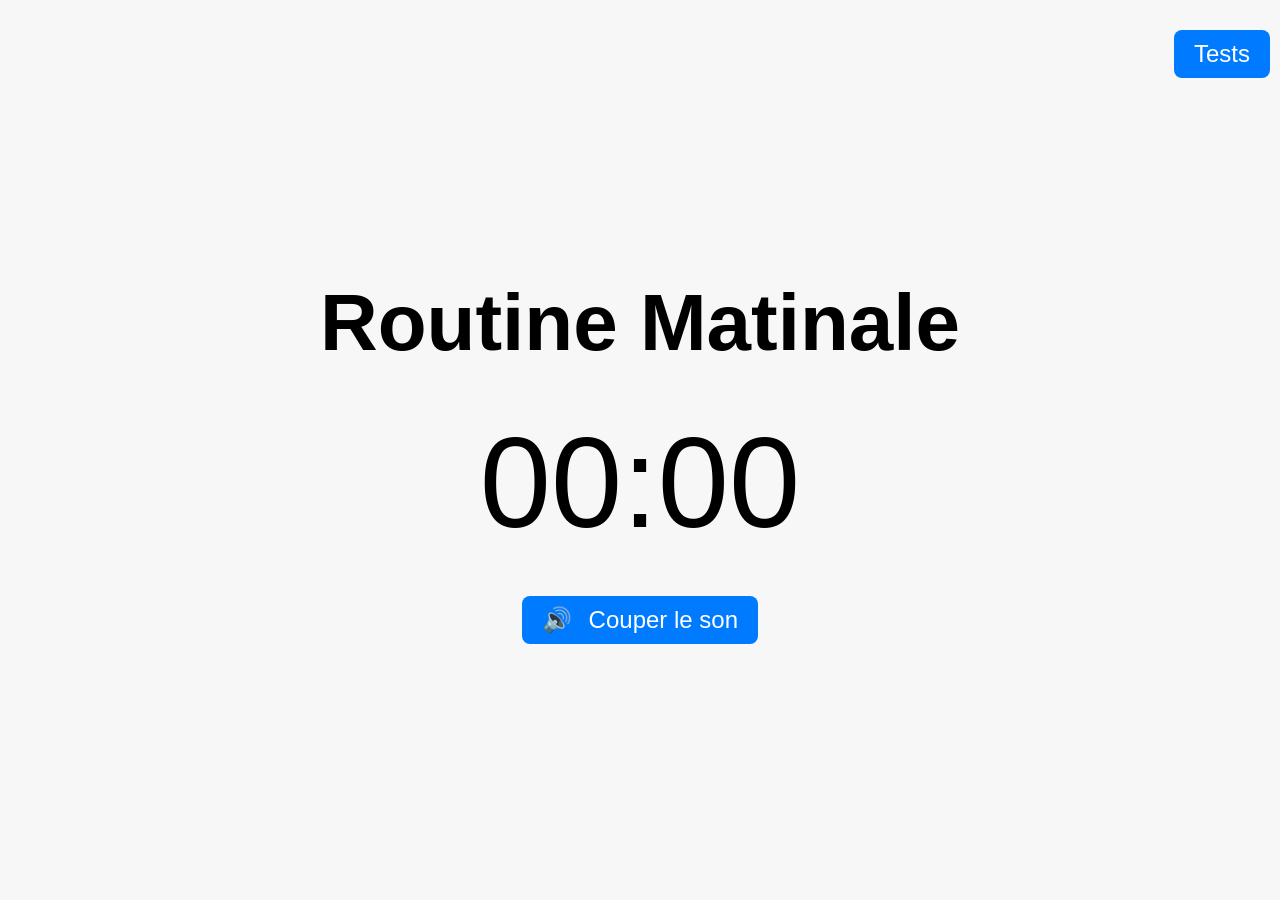
==== routine.html @ b9249f93 "Initial commit" ====
<!DOCTYPE html>
<html lang="fr">
<head>
  <meta charset="UTF-8">
  <meta name="viewport" content="width=device-width, initial-scale=1.0">
  <title>Routine Matinale</title>
  <style>
    body {
      font-family: Arial, sans-serif;
      display: flex;
      flex-direction: column;
      align-items: center;
      justify-content: center;
      height: 100vh;
      margin: 0;
      background-color: #f7f7f7;
    }
    h1 {
      font-size: 5rem;
      margin: 20px 0;
    }
    h2 {
      font-size: 3rem;
      margin: 10px 0;
    }
    .time {
      font-size: 8rem;
      margin: 20px 0;
    }
    p {
      font-size: 2.5rem;
    }
    button {
      padding: 10px 20px;
      font-size: 1.5rem;
      margin-top: 20px;
      cursor: pointer;
      border: none;
      border-radius: 8px;
      background-color: #007BFF;
      color: white;
      transition: background-color 0.3s;
    }
    button:hover {
      background-color: #0056b3;
    }
    #mute-icon {
      margin-right: 10px;
    }
  </style>
</head>
<body>
<h1>Routine Matinale</h1>
<div class="time" id="time">00:00</div>
<h2 id="step" style="display: none;">Étape : Prendre la pilule</h2>
<p id="step-timing" style="display: none;">Temps recommandé : 6:55 - 7:00</p>
<button id="mute-toggle">
  <span id="mute-icon">🔊</span> Activer le son
</button>

<button id="toggle-test-settings" style="position: absolute; top: 10px; right: 10px;">Tests</button>
<div id="test-settings" style="display: none;">
  <input type="time" id="custom-time" step="60">
  <button id="set-custom-time">Définir l'heure</button>
  <button id="reset-custom-time">Réinitialiser l'heure</button>
  <p id="custom-time-indicator" style="display: none; color: blue;">Mode heure personnalisée activé</p>
</div>

<script>
  const steps = [
    { name: "Prendre la pilule", timings: [420, 425, 425], recommended: "6:55 - 7:00" },
    { name: "Manger", timings: [430, 435, 435], recommended: "7:00 - 7:10" },
    { name: "Habiller", timings: [435, 440, 440], recommended: "7:10 - 7:15" },
    { name: "Dents", timings: [440, 445, 450], recommended: "7:15 - 7:20" },
    { name: "Habillage pour dehors", timings: [450, 450, 450], recommended: "7:20 - 7:30" }
  ];

  let currentStepIndex = 0;

  const audio = new Audio("https://www.soundjay.com/button/beep-07.wav");
  const notificationAudio = new Audio("https://www.soundjay.com/misc/sounds/bell-ringing-05.mp3");
  let isMuted = JSON.parse(localStorage.getItem('isMuted')) || false;

  const muteButton = document.getElementById('mute-toggle');
  const muteIcon = document.getElementById('mute-icon');
  const testModeButton = document.getElementById('test-mode-toggle');
  const stepElement = document.getElementById('step');
  const customTimeInput = document.getElementById('custom-time');
  const setCustomTimeButton = document.getElementById('set-custom-time');
  let customTime = null;
  const stepTimingElement = document.getElementById('step-timing');
  const resetCustomTimeButton = document.getElementById('reset-custom-time');
  const customTimeIndicator = document.getElementById('custom-time-indicator');

  function updateMuteButton() {
    muteButton.textContent = isMuted ? ' Activer le son' : ' Couper le son';
    muteIcon.textContent = isMuted ? '🔇' : '🔊';
    muteButton.prepend(muteIcon);
  }



  // Toggle mute/unmute
  muteButton.addEventListener('click', () => {
    isMuted = !isMuted;
    localStorage.setItem('isMuted', JSON.stringify(isMuted));
    updateMuteButton();
  });

  // Update the current time every second
  function updateTime() {
    let now = new Date();
    let hours, minutes;
    if (customTime) {
      if (customTime.includes(':')) {
        [hours, minutes] = customTime.split(':').map(Number);
      } else {
        hours = now.getHours();
        minutes = now.getMinutes();
      }
    } else {
      hours = now.getHours();
      minutes = now.getMinutes();
    }
    const formattedTime = `${String(hours).padStart(2, '0')}:${String(minutes).padStart(2, '0')}`;
    const currentTime = hours * 60 + minutes;


    if (currentTime >= 390 && currentTime <= 460) { // Routine hours or test mode
      document.getElementById('time').textContent = formattedTime;
      stepElement.style.display = "block";
      stepTimingElement.style.display = "block";
      updateStepColor(currentTime);
      updateTimeColor(currentTime);
    } else {
      document.getElementById('time').textContent = `${formattedTime} - Routine terminée`;
      if (document.getElementById('bravo-message')) {
        document.getElementById('bravo-message').remove();
      }
      document.getElementById('time').style.color = "black";
      stepElement.style.display = "none";
      stepTimingElement.style.display = "none";
    }
  }

  // Determine the color for the current step
  function updateStepColor(currentTime) {
    const step = steps[currentStepIndex];
    const [greenTime, yellowTime, redTime] = step.timings;
    let color = "";

    if (currentTime < greenTime) {
      color = "green";
    } else if (currentTime < yellowTime) {
      color = "#f29913";
    } else {
      if (!isMuted && document.getElementById('step').style.color !== "red") {
        notificationAudio.play();
      }
      color = "#b22222";
    }

    document.getElementById('step').style.color = color;
  }

  document.addEventListener('keydown', (event) => {
    const bravoMessage = document.getElementById('bravo-message') || document.createElement('p');
    bravoMessage.id = 'bravo-message';
    bravoMessage.style.fontSize = '3rem';
    bravoMessage.style.color = 'green';
    bravoMessage.textContent = 'Bravo, la routine est terminée dans les temps !';

    if (event.code === 'Space') {
      if (!isMuted) audio.play();

      const currentStep = steps[currentStepIndex];
      const now = new Date();
      const currentTime = (customTime ? customTime.split(':').map(Number)[0] * 60 + customTime.split(':').map(Number)[1] : now.getHours() * 60 + now.getMinutes());
      const isLastStep = currentStepIndex === steps.length - 1;
      const completedInGreen = currentTime < currentStep.timings[1];

      if (isLastStep && completedInGreen) {
        stepElement.textContent = 'Bravo, la routine est terminée dans les temps !';
        stepTimingElement.textContent = '';
        stepElement.style.color = 'green';
        stepElement.style.display = 'block';
      }
      
      if (!isLastStep) {
        currentStepIndex++;
        document.getElementById('step').textContent = `Étape : ${steps[currentStepIndex].name}`;
        document.getElementById('step-timing').textContent = `Temps recommandé : ${steps[currentStepIndex].recommended}`;
      }
    }
  });

  setInterval(updateTime, 1000);

  document.getElementById('toggle-test-settings').addEventListener('click', () => {
    const testSettings = document.getElementById('test-settings');
    testSettings.style.display = testSettings.style.display === 'none' ? 'block' : 'none';
  });

  resetCustomTimeButton.addEventListener('click', () => {
    customTime = null;
    localStorage.removeItem('customTime');
    customTimeInput.value = '';
    customTimeIndicator.style.display = 'none';
    updateTime();
  });

  customTime = localStorage.getItem('customTime');
  if (customTime) {
    customTimeIndicator.style.display = 'block';
  }

  setCustomTimeButton.addEventListener('click', () => {
    customTime = customTimeInput.value;
    localStorage.setItem('customTime', customTime);
    customTimeIndicator.style.display = 'block';
    updateTime();
  });
  updateMuteButton();
</script>
</body>
</html>
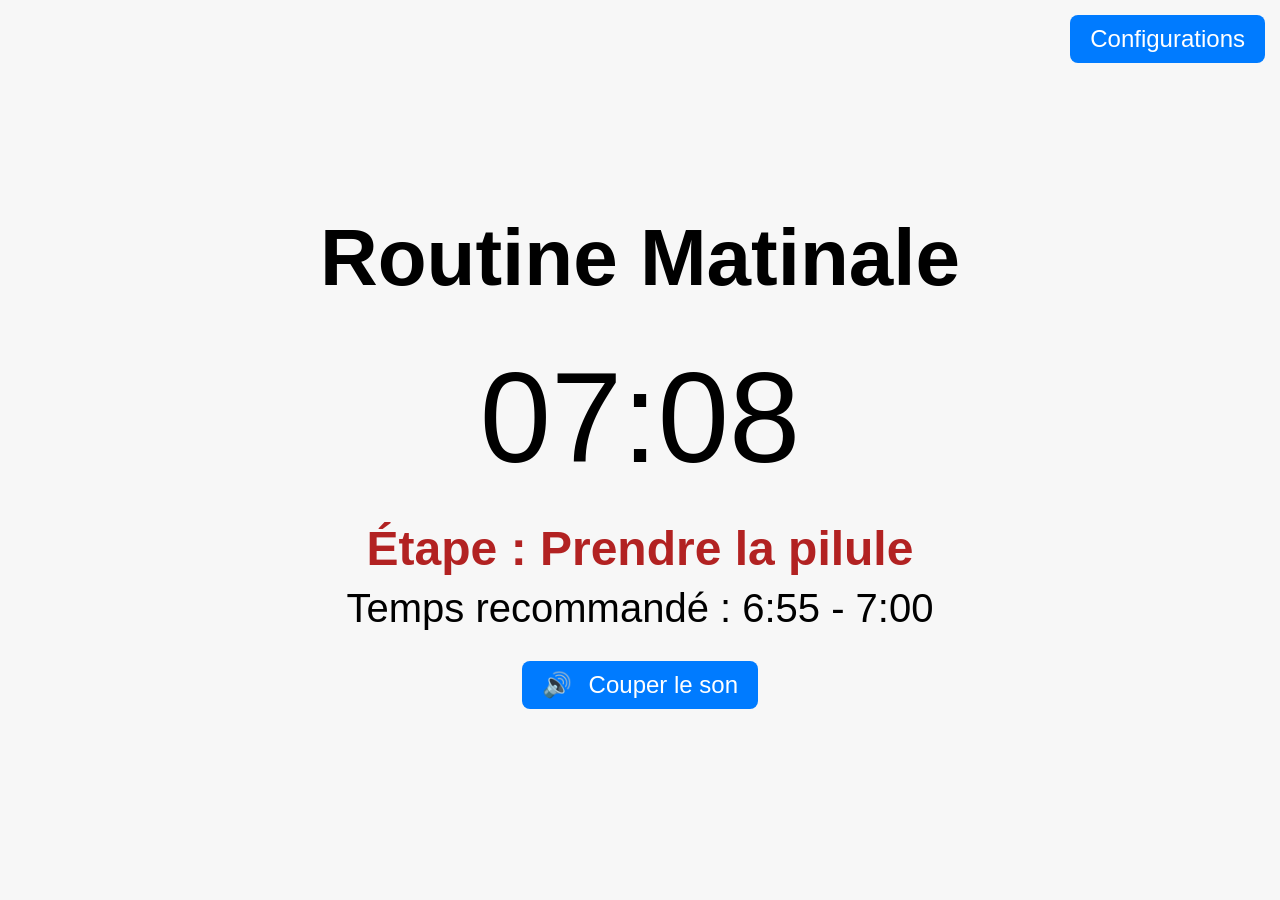
==== commit 93a742b5: "Split html into web components" ====
--- a/routine.html
+++ b/routine.html
@@ -4,223 +4,10 @@
   <meta charset="UTF-8">
   <meta name="viewport" content="width=device-width, initial-scale=1.0">
   <title>Routine Matinale</title>
-  <style>
-    body {
-      font-family: Arial, sans-serif;
-      display: flex;
-      flex-direction: column;
-      align-items: center;
-      justify-content: center;
-      height: 100vh;
-      margin: 0;
-      background-color: #f7f7f7;
-    }
-    h1 {
-      font-size: 5rem;
-      margin: 20px 0;
-    }
-    h2 {
-      font-size: 3rem;
-      margin: 10px 0;
-    }
-    .time {
-      font-size: 8rem;
-      margin: 20px 0;
-    }
-    p {
-      font-size: 2.5rem;
-    }
-    button {
-      padding: 10px 20px;
-      font-size: 1.5rem;
-      margin-top: 20px;
-      cursor: pointer;
-      border: none;
-      border-radius: 8px;
-      background-color: #007BFF;
-      color: white;
-      transition: background-color 0.3s;
-    }
-    button:hover {
-      background-color: #0056b3;
-    }
-    #mute-icon {
-      margin-right: 10px;
-    }
-  </style>
+  <link rel="stylesheet" href="app.css">
 </head>
 <body>
-<h1>Routine Matinale</h1>
-<div class="time" id="time">00:00</div>
-<h2 id="step" style="display: none;">Étape : Prendre la pilule</h2>
-<p id="step-timing" style="display: none;">Temps recommandé : 6:55 - 7:00</p>
-<button id="mute-toggle">
-  <span id="mute-icon">🔊</span> Activer le son
-</button>
-
-<button id="toggle-test-settings" style="position: absolute; top: 10px; right: 10px;">Tests</button>
-<div id="test-settings" style="display: none;">
-  <input type="time" id="custom-time" step="60">
-  <button id="set-custom-time">Définir l'heure</button>
-  <button id="reset-custom-time">Réinitialiser l'heure</button>
-  <p id="custom-time-indicator" style="display: none; color: blue;">Mode heure personnalisée activé</p>
-</div>
-
-<script>
-  const steps = [
-    { name: "Prendre la pilule", timings: [420, 425, 425], recommended: "6:55 - 7:00" },
-    { name: "Manger", timings: [430, 435, 435], recommended: "7:00 - 7:10" },
-    { name: "Habiller", timings: [435, 440, 440], recommended: "7:10 - 7:15" },
-    { name: "Dents", timings: [440, 445, 450], recommended: "7:15 - 7:20" },
-    { name: "Habillage pour dehors", timings: [450, 450, 450], recommended: "7:20 - 7:30" }
-  ];
-
-  let currentStepIndex = 0;
-
-  const audio = new Audio("https://www.soundjay.com/button/beep-07.wav");
-  const notificationAudio = new Audio("https://www.soundjay.com/misc/sounds/bell-ringing-05.mp3");
-  let isMuted = JSON.parse(localStorage.getItem('isMuted')) || false;
-
-  const muteButton = document.getElementById('mute-toggle');
-  const muteIcon = document.getElementById('mute-icon');
-  const testModeButton = document.getElementById('test-mode-toggle');
-  const stepElement = document.getElementById('step');
-  const customTimeInput = document.getElementById('custom-time');
-  const setCustomTimeButton = document.getElementById('set-custom-time');
-  let customTime = null;
-  const stepTimingElement = document.getElementById('step-timing');
-  const resetCustomTimeButton = document.getElementById('reset-custom-time');
-  const customTimeIndicator = document.getElementById('custom-time-indicator');
-
-  function updateMuteButton() {
-    muteButton.textContent = isMuted ? ' Activer le son' : ' Couper le son';
-    muteIcon.textContent = isMuted ? '🔇' : '🔊';
-    muteButton.prepend(muteIcon);
-  }
-
-
-
-  // Toggle mute/unmute
-  muteButton.addEventListener('click', () => {
-    isMuted = !isMuted;
-    localStorage.setItem('isMuted', JSON.stringify(isMuted));
-    updateMuteButton();
-  });
-
-  // Update the current time every second
-  function updateTime() {
-    let now = new Date();
-    let hours, minutes;
-    if (customTime) {
-      if (customTime.includes(':')) {
-        [hours, minutes] = customTime.split(':').map(Number);
-      } else {
-        hours = now.getHours();
-        minutes = now.getMinutes();
-      }
-    } else {
-      hours = now.getHours();
-      minutes = now.getMinutes();
-    }
-    const formattedTime = `${String(hours).padStart(2, '0')}:${String(minutes).padStart(2, '0')}`;
-    const currentTime = hours * 60 + minutes;
-
-
-    if (currentTime >= 390 && currentTime <= 460) { // Routine hours or test mode
-      document.getElementById('time').textContent = formattedTime;
-      stepElement.style.display = "block";
-      stepTimingElement.style.display = "block";
-      updateStepColor(currentTime);
-      updateTimeColor(currentTime);
-    } else {
-      document.getElementById('time').textContent = `${formattedTime} - Routine terminée`;
-      if (document.getElementById('bravo-message')) {
-        document.getElementById('bravo-message').remove();
-      }
-      document.getElementById('time').style.color = "black";
-      stepElement.style.display = "none";
-      stepTimingElement.style.display = "none";
-    }
-  }
-
-  // Determine the color for the current step
-  function updateStepColor(currentTime) {
-    const step = steps[currentStepIndex];
-    const [greenTime, yellowTime, redTime] = step.timings;
-    let color = "";
-
-    if (currentTime < greenTime) {
-      color = "green";
-    } else if (currentTime < yellowTime) {
-      color = "#f29913";
-    } else {
-      if (!isMuted && document.getElementById('step').style.color !== "red") {
-        notificationAudio.play();
-      }
-      color = "#b22222";
-    }
-
-    document.getElementById('step').style.color = color;
-  }
-
-  document.addEventListener('keydown', (event) => {
-    const bravoMessage = document.getElementById('bravo-message') || document.createElement('p');
-    bravoMessage.id = 'bravo-message';
-    bravoMessage.style.fontSize = '3rem';
-    bravoMessage.style.color = 'green';
-    bravoMessage.textContent = 'Bravo, la routine est terminée dans les temps !';
-
-    if (event.code === 'Space') {
-      if (!isMuted) audio.play();
-
-      const currentStep = steps[currentStepIndex];
-      const now = new Date();
-      const currentTime = (customTime ? customTime.split(':').map(Number)[0] * 60 + customTime.split(':').map(Number)[1] : now.getHours() * 60 + now.getMinutes());
-      const isLastStep = currentStepIndex === steps.length - 1;
-      const completedInGreen = currentTime < currentStep.timings[1];
-
-      if (isLastStep && completedInGreen) {
-        stepElement.textContent = 'Bravo, la routine est terminée dans les temps !';
-        stepTimingElement.textContent = '';
-        stepElement.style.color = 'green';
-        stepElement.style.display = 'block';
-      }
-      
-      if (!isLastStep) {
-        currentStepIndex++;
-        document.getElementById('step').textContent = `Étape : ${steps[currentStepIndex].name}`;
-        document.getElementById('step-timing').textContent = `Temps recommandé : ${steps[currentStepIndex].recommended}`;
-      }
-    }
-  });
-
-  setInterval(updateTime, 1000);
-
-  document.getElementById('toggle-test-settings').addEventListener('click', () => {
-    const testSettings = document.getElementById('test-settings');
-    testSettings.style.display = testSettings.style.display === 'none' ? 'block' : 'none';
-  });
-
-  resetCustomTimeButton.addEventListener('click', () => {
-    customTime = null;
-    localStorage.removeItem('customTime');
-    customTimeInput.value = '';
-    customTimeIndicator.style.display = 'none';
-    updateTime();
-  });
-
-  customTime = localStorage.getItem('customTime');
-  if (customTime) {
-    customTimeIndicator.style.display = 'block';
-  }
-
-  setCustomTimeButton.addEventListener('click', () => {
-    customTime = customTimeInput.value;
-    localStorage.setItem('customTime', customTime);
-    customTimeIndicator.style.display = 'block';
-    updateTime();
-  });
-  updateMuteButton();
-</script>
+  <morning-routine-app></morning-routine-app>
+  <script type="module" src="components/morning-routine-app.js"></script>
 </body>
 </html>
--- a/app.css
+++ b/app.css
@@ -0,0 +1,5 @@
+body {
+  font-family: Arial, sans-serif;
+  margin: 0;
+  background-color: #f7f7f7;
+}
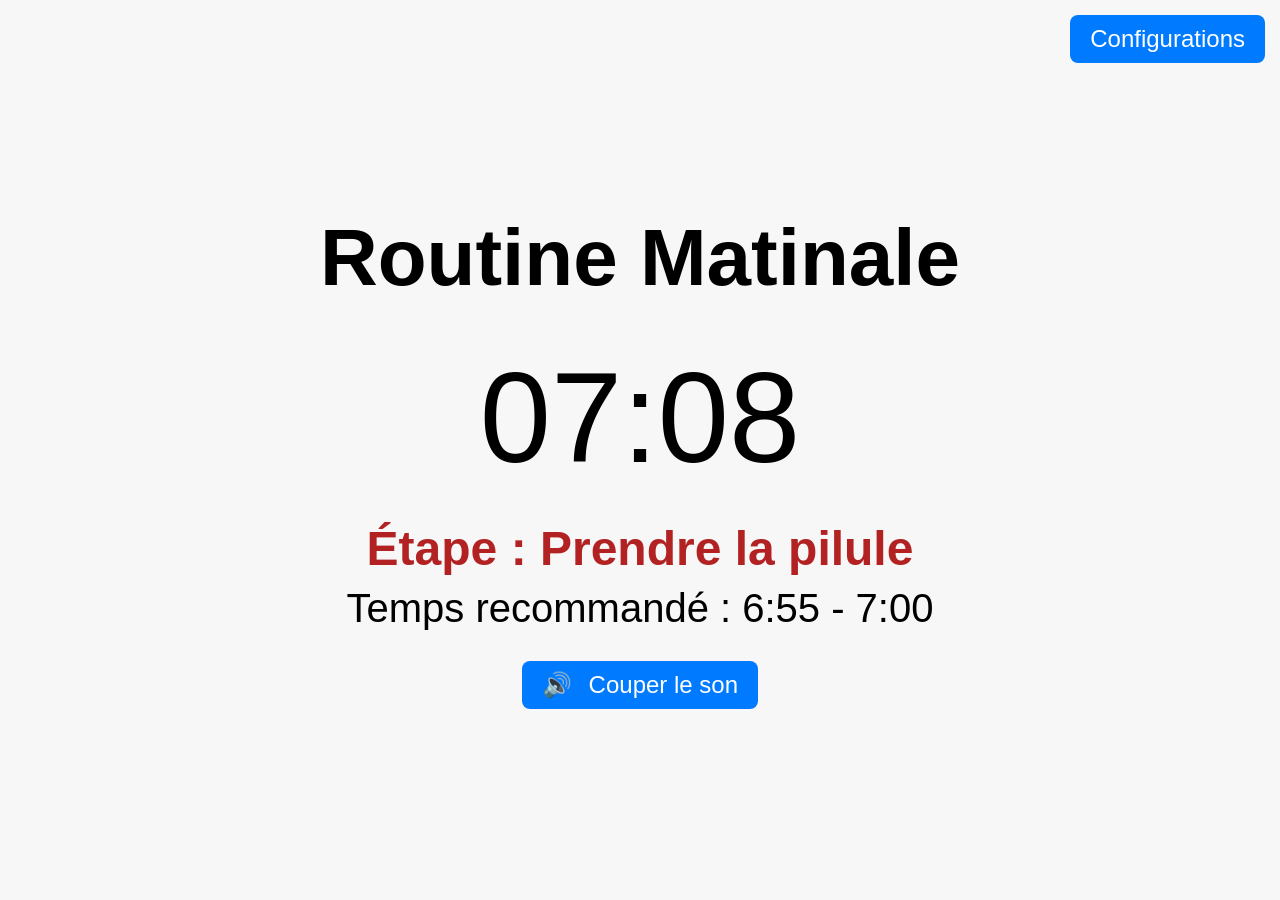
==== commit 27641f31: "Extract styles into app.css" ====
--- a/routine.html
+++ b/routine.html
@@ -7,7 +7,7 @@
   <link rel="stylesheet" href="app.css">
 </head>
 <body>
-  <morning-routine-app></morning-routine-app>
+  <morning-routine-app />
   <script type="module" src="components/morning-routine-app.js"></script>
 </body>
 </html>
--- a/app.css
+++ b/app.css
@@ -3,3 +3,118 @@
   margin: 0;
   background-color: #f7f7f7;
 }
+
+/* Styles pour morning-routine-app */
+.app-container {
+  display: flex;
+  flex-direction: column;
+  align-items: center;
+  justify-content: center;
+  min-height: 100vh;
+  font-family: Arial, sans-serif;
+  background-color: #f7f7f7;
+}
+
+.app-container h1 {
+  font-size: 5rem;
+  margin: 20px 0;
+}
+
+/* Styles pour routine-timer */
+.time {
+  font-size: 8rem;
+  margin: 20px 0;
+}
+
+/* Styles pour routine-step */
+.step-container {
+  display: block;
+  text-align: center;
+}
+
+.step-container h2 {
+  font-size: 3rem;
+  margin: 10px 0;
+}
+
+.step-container p {
+  font-size: 2.5rem;
+  margin: 10px 0;
+}
+
+/* Styles pour routine-controls */
+.controls-button {
+  padding: 10px 20px;
+  font-size: 1.5rem;
+  margin-top: 20px;
+  cursor: pointer;
+  border: none;
+  border-radius: 8px;
+  background-color: #007BFF;
+  color: white;
+  transition: background-color 0.3s;
+}
+
+.controls-button:hover {
+  background-color: #0056b3;
+}
+
+.mute-icon {
+  margin-right: 10px;
+}
+
+/* Styles pour test-controls */
+.test-controls-container {
+  position: fixed;
+  top: 10px;
+  right: 10px;
+  z-index: 1000;
+}
+
+.controls-container {
+  display: flex;
+  flex-direction: column;
+  align-items: flex-end;
+}
+
+.test-button {
+  padding: 10px 20px;
+  font-size: 1.5rem;
+  cursor: pointer;
+  border: none;
+  border-radius: 8px;
+  background-color: #007BFF;
+  color: white;
+  transition: background-color 0.3s;
+  margin: 5px;
+}
+
+.test-button:hover {
+  background-color: #0056b3;
+}
+
+.test-settings {
+  display: none;
+  background: white;
+  padding: 20px;
+  border-radius: 8px;
+  box-shadow: 0 2px 10px rgba(0,0,0,0.1);
+  margin-top: 5px;
+}
+
+.test-settings.visible {
+  display: block;
+}
+
+.test-settings input {
+  padding: 8px;
+  font-size: 1.2rem;
+  margin: 5px;
+  display: block;
+}
+
+.test-settings p {
+  color: blue;
+  font-size: 1.2rem;
+  margin: 5px;
+}
